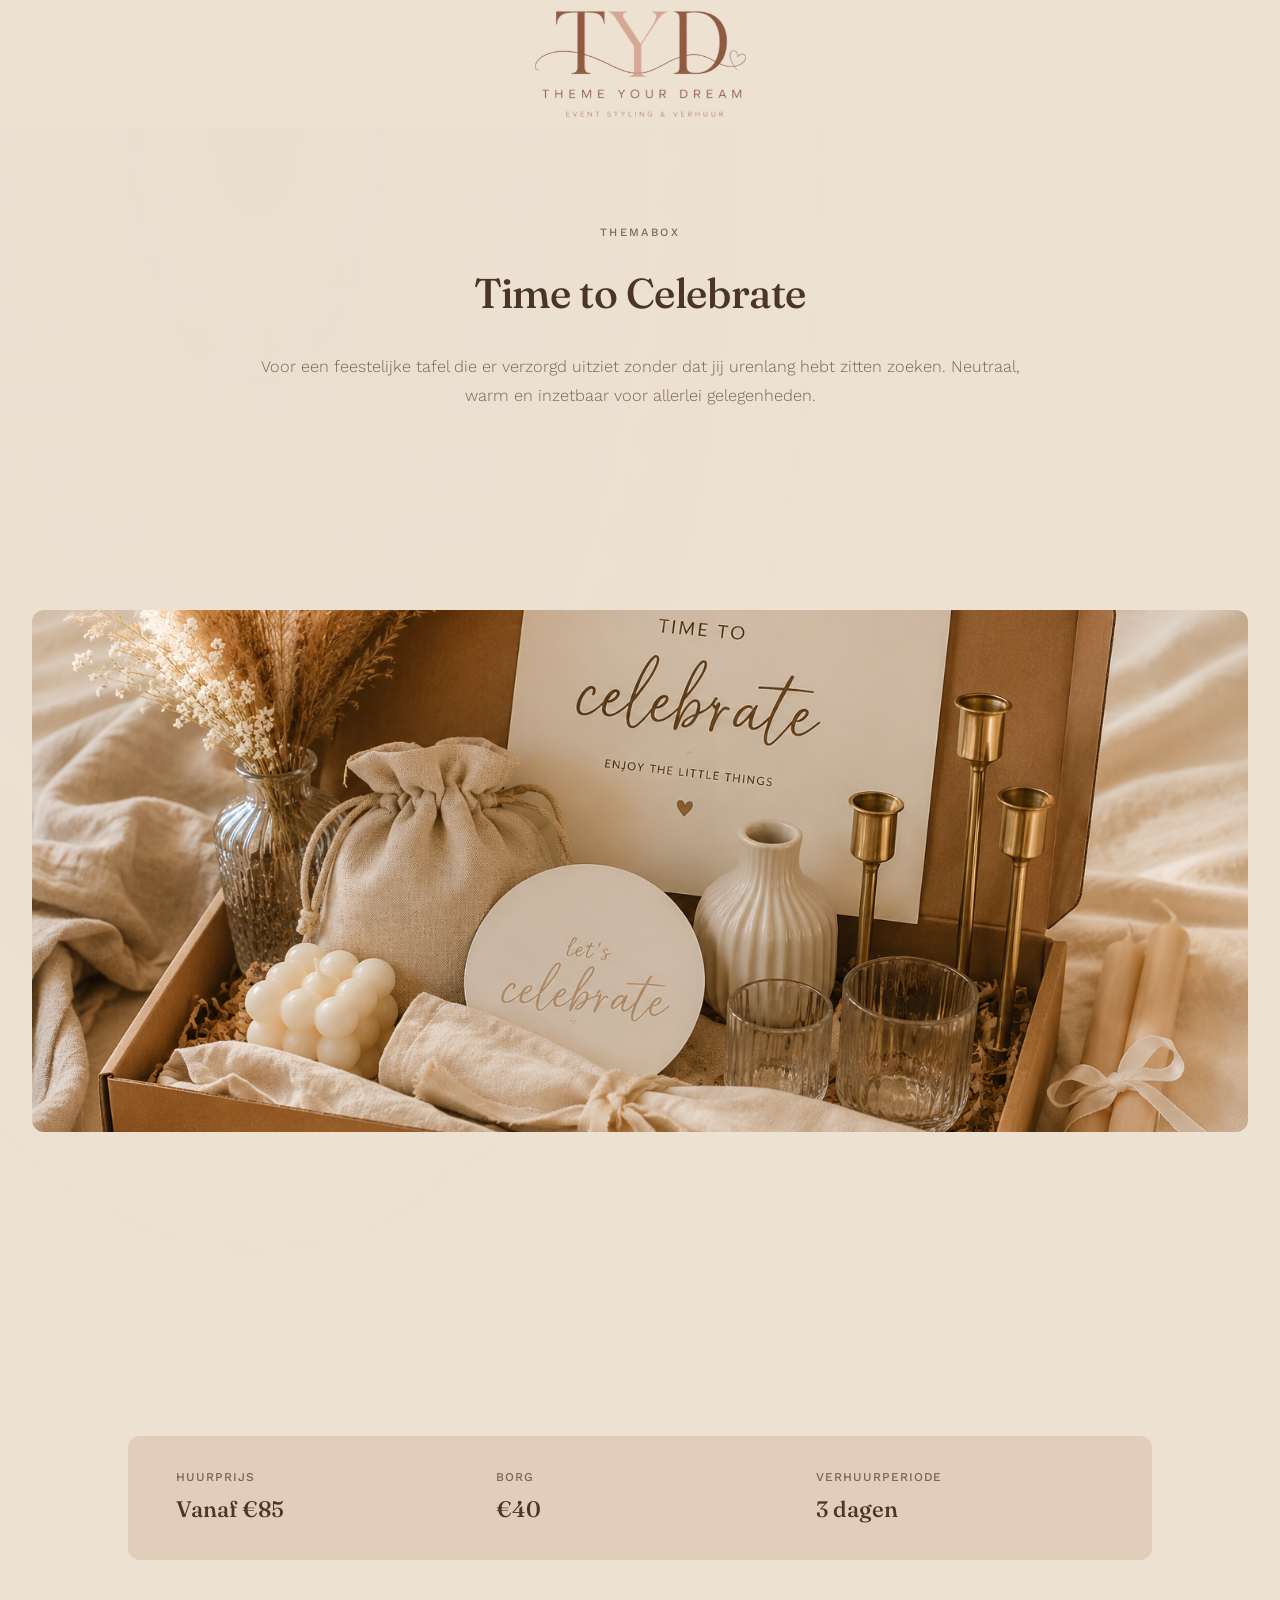
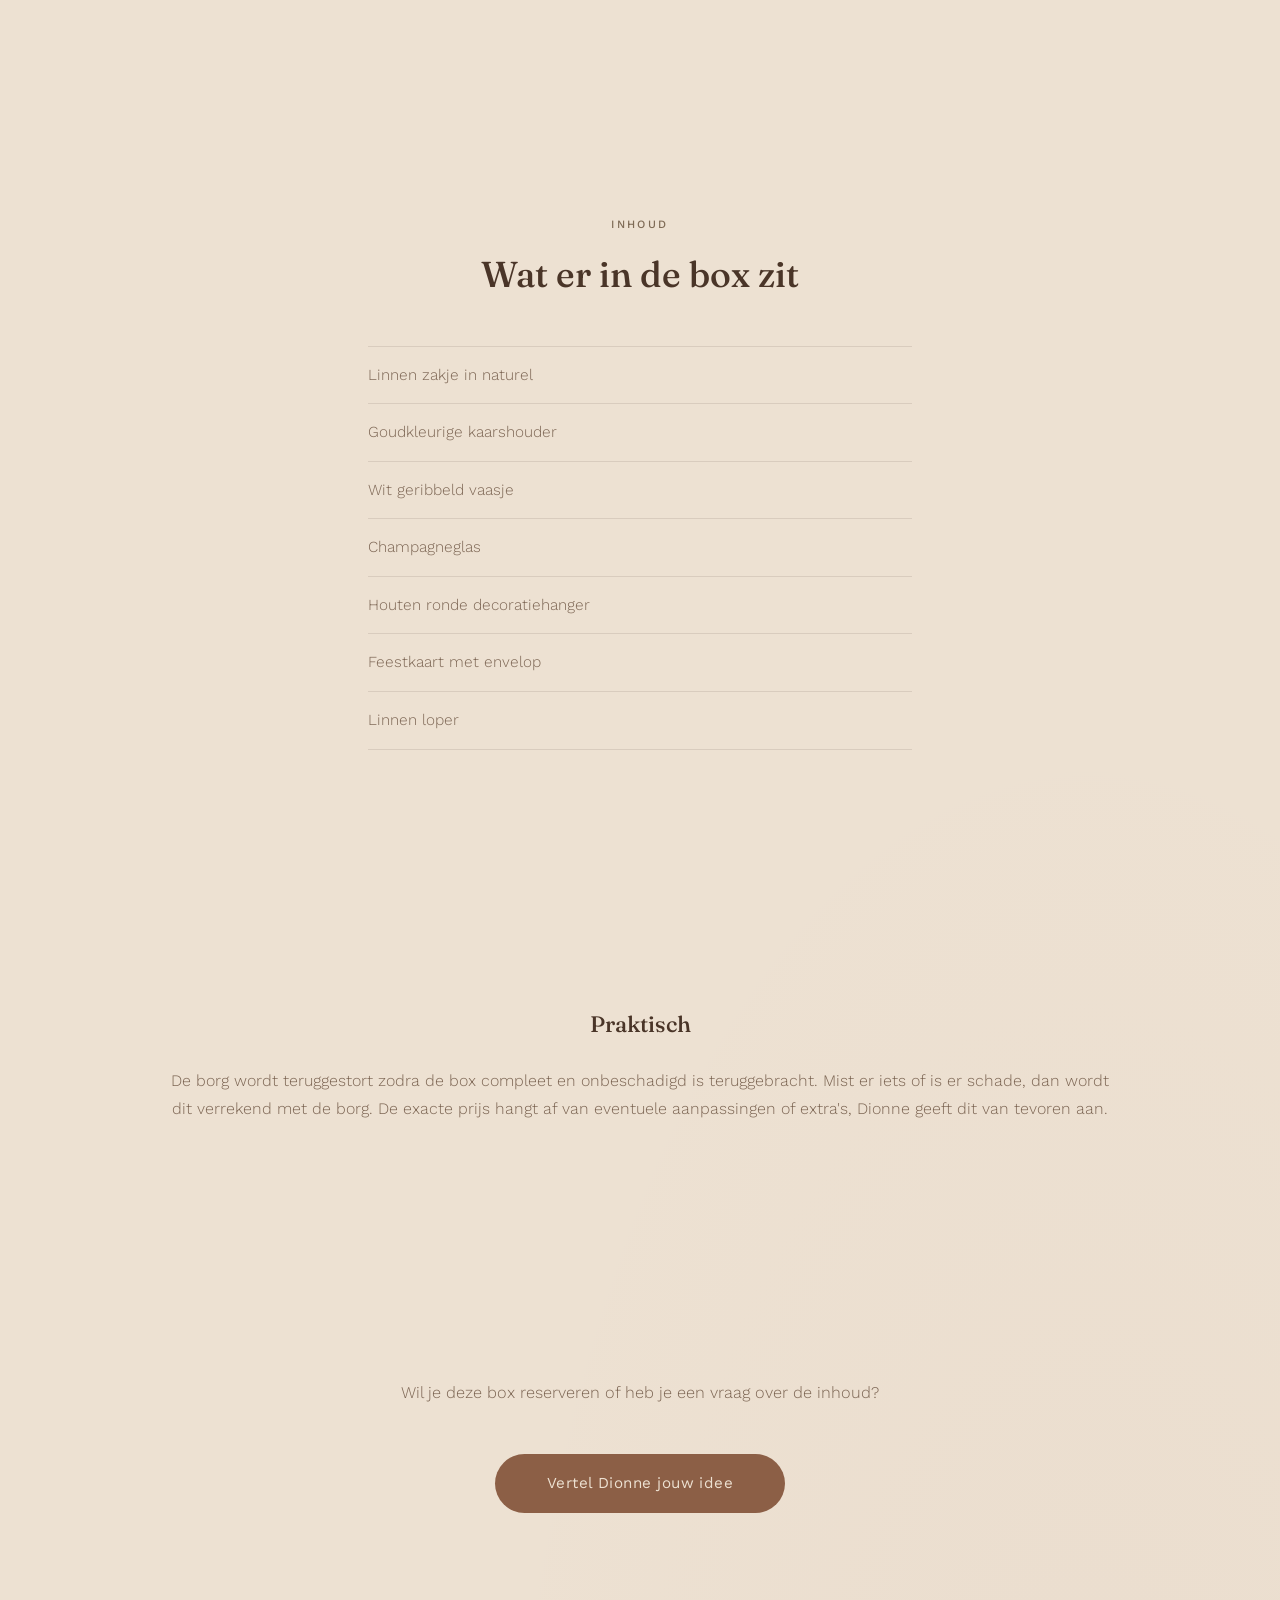
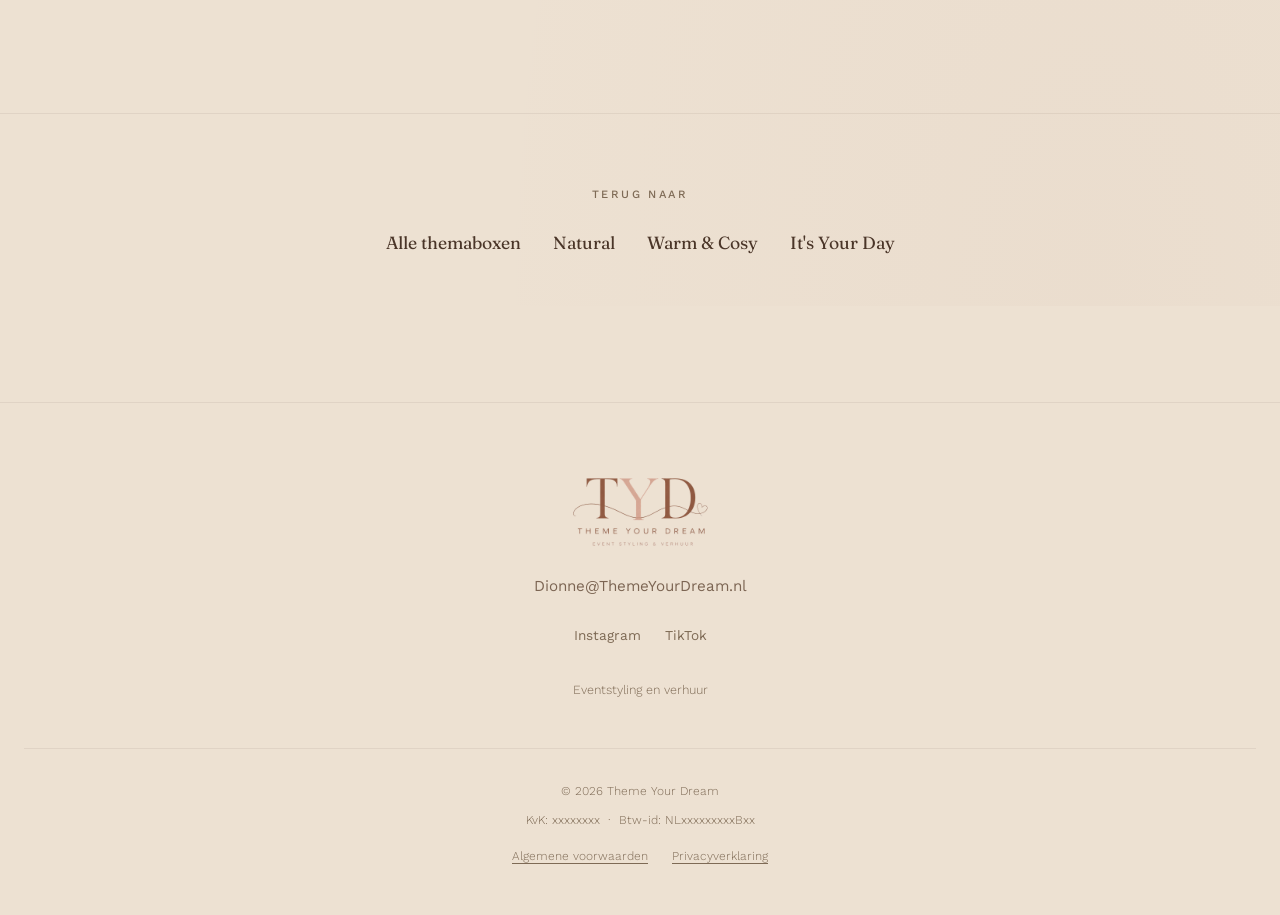
==== box-celebrate.html @ 1a977dc6 "Voeg klikbare boxpagina's toe aan themaboxen Vier afzonderlijke pagina's voor Time to Celebrate, Nat" ====
<!DOCTYPE html>
<html lang="nl">
<head>
  <meta charset="UTF-8">
  <meta name="viewport" content="width=device-width, initial-scale=1.0">

  <title>Time to Celebrate — Themabox — Theme Your Dream</title>
  <meta name="description" content="De Time to Celebrate themabox van Theme Your Dream. Alles voor een feestelijke tafel, bij elkaar gezocht en op elkaar afgestemd.">
  <meta name="robots" content="noindex, nofollow">

  <link rel="preconnect" href="https://fonts.googleapis.com">
  <link rel="preconnect" href="https://fonts.gstatic.com" crossorigin>
  <link href="https://fonts.googleapis.com/css2?family=Fraunces:opsz,wght@9..144,400;9..144,500;9..144,600&family=Work+Sans:wght@300;400;500&display=swap" rel="stylesheet">

  <link rel="stylesheet" href="style.css">
</head>
<body>

  <a class="skip-link" href="#main-content">Direct naar inhoud</a>

  <header class="site-header">
    <a class="site-header__logo" href="index.html" aria-label="Theme Your Dream, terug naar home">
      <img src="logo.png" alt="Theme Your Dream" width="720" height="380" onerror="this.style.display='none'; this.nextElementSibling.style.display='block'">
      <span class="site-header__logo-text" style="display:none">Theme Your Dream</span>
    </a>
  </header>

  <main id="main-content" class="page">

    <header class="page-hero">
      <span class="page-hero__eyebrow">Themabox</span>
      <h1 class="page-hero__title">Time to Celebrate</h1>
      <p class="page-hero__lead">
        Voor een feestelijke tafel die er verzorgd uitziet zonder dat jij urenlang hebt zitten zoeken.
        Neutraal, warm en inzetbaar voor allerlei gelegenheden.
      </p>
    </header>

    <section class="section section--photo">
      <img
        src="Thema 1.png"
        alt="Time to Celebrate themabox met linnen zakje, gouden kaarshouder, vaasje en feestkaart"
        class="site-photo site-photo--cinematic"
        width="1344"
        height="576"
      >
    </section>

    <section class="section section--narrow">
      <div class="box-meta">
        <div class="box-meta__item">
          <span class="box-meta__label">Huurprijs</span>
          <span class="box-meta__value">Vanaf €85</span>
        </div>
        <div class="box-meta__item">
          <span class="box-meta__label">Borg</span>
          <span class="box-meta__value">€40</span>
        </div>
        <div class="box-meta__item">
          <span class="box-meta__label">Verhuurperiode</span>
          <span class="box-meta__value">3 dagen</span>
        </div>
      </div>
    </section>

    <section class="section section--narrow">
      <div class="section__heading">
        <span class="section__eyebrow">Inhoud</span>
        <h2 class="section__title">Wat er in de box zit</h2>
      </div>

      <ul class="feature-list">
        <li class="feature-list__item">Linnen zakje in naturel</li>
        <li class="feature-list__item">Goudkleurige kaarshouder</li>
        <li class="feature-list__item">Wit geribbeld vaasje</li>
        <li class="feature-list__item">Champagneglas</li>
        <li class="feature-list__item">Houten ronde decoratiehanger</li>
        <li class="feature-list__item">Feestkaart met envelop</li>
        <li class="feature-list__item">Linnen loper</li>
      </ul>
    </section>

    <section class="section section--narrow">
      <div class="content-block">
        <h2 class="content-block__title">Praktisch</h2>
        <p class="content-block__text">
          De borg wordt teruggestort zodra de box compleet en onbeschadigd is teruggebracht.
          Mist er iets of is er schade, dan wordt dit verrekend met de borg.
          De exacte prijs hangt af van eventuele aanpassingen of extra's, Dionne geeft dit van tevoren aan.
        </p>
      </div>
    </section>

    <section class="section section--narrow section--cta-padded">
      <p class="section__lead">
        Wil je deze box reserveren of heb je een vraag over de inhoud?
      </p>
      <a class="cta" href="mailto:Dionne@ThemeYourDream.nl">Vertel Dionne jouw idee</a>
    </section>

    <section class="also-see" aria-label="Ook bekijken">
      <span class="also-see__label">Terug naar</span>
      <div class="also-see__links">
        <a href="themaboxen.html">Alle themaboxen</a>
        <a href="box-natural.html">Natural</a>
        <a href="box-warm-cosy.html">Warm &amp; Cosy</a>
        <a href="box-your-day.html">It's Your Day</a>
      </div>
    </section>

  </main>

  <footer class="site-footer">
    <img src="logo.png" alt="Theme Your Dream" class="site-footer__logo" width="720" height="380">
    <a class="site-footer__email" href="mailto:Dionne@ThemeYourDream.nl">
      Dionne@ThemeYourDream.nl
    </a>
    <div class="site-footer__social">
      <a href="https://instagram.com/ThemeYourDream.nl" target="_blank" rel="noopener noreferrer">Instagram</a>
      <a href="https://tiktok.com/@ThemeYourDream.nl" target="_blank" rel="noopener noreferrer">TikTok</a>
    </div>
    <p class="site-footer__meta">Eventstyling en verhuur</p>

    <div class="site-footer__legal">
      <span>© 2026 Theme Your Dream</span>
      <span>KvK: xxxxxxxx &nbsp;·&nbsp; Btw-id: NLxxxxxxxxxBxx</span>
      <div class="site-footer__legal-links">
        <a href="Algemene voorwaarden Theme Your Dream.pdf" target="_blank" rel="noopener">Algemene voorwaarden</a>
        <a href="privacyverklaring.html">Privacyverklaring</a>
      </div>
    </div>
  </footer>

</body>
</html>
---- style.css ----
/* ===================================================================
   Theme Your Dream — style.css (concept, scrollend verhaal)
   ===================================================================
   Inhoudsopgave:
   1. Design tokens (kleur, type, ruimte)
   2. Reset & basis
   3. Achtergrond
   4. Layout / frame / section
   5. Logo (brand, homepage hero)
   5b. Site header (logo only, geen menu)
   5c. Zachte verwijzing onderaan subpagina's
   6. Hero
   6b. Pagina hero (subpagina's)
   6c. Dienstblokken (compact, gebruikt op Over Dionne)
   6d. Werkwijze
   6e. Story sections (Eventstyling / Themaboxen op homepage)
   6f. Sfeerplaceholders
   6g. Tekstblokken en lijsten
   7. Call to action
   8. Binnenkort beschikbaar
   9. Footer / contact
   10. Signature divider
   11. Accessibility helpers
   12. Responsive breakpoints
   =================================================================== */


/* ===================================================================
   1. Design tokens
   -------------------------------------------------------------------
   Kleurpalet uitsluitend warme natuurtinten, afgeleid van het
   officiële logo (donkerbruin + oudroze) aangevuld met een stille
   groentint als gevraagd. Geen zwart, geen spierwit, geen goud.
   =================================================================== */

:root {
  /* Kleur — achtergrond */
  --color-bg: #EDE1D2;          /* warme zand-beige, hoofdachtergrond */
  --color-bg-soft: #E2CDBA;     /* dieper zand, voor secties */

  /* Sectieachtergronden — ook gebruikt in JS-golfanimatie.
     Alle drie op één centrale plek zodat kleurwijzigingen
     nooit door HTML en JS gesynchroniseerd hoeven te worden. */
  --color-warm-cream: #EDE1D2;  /* identiek aan --color-bg */
  --color-soft-sand:  #E2CDBA;  /* identiek aan --color-bg-soft */
  --color-muted-rose: #C9A492;  /* oud-roze, themaboxen-sectie */

  /* Kleur — tekst */
  --color-ink: #4A3528;         /* donkerbruin, hoofdtekst (uit logo) */
  --color-ink-soft: #7C6553;    /* gedempt bruin, secundaire tekst */
  --color-ink-faint: #7E6A55;   /* leesbare bruintint, labels (AA, 4.66:1) */

  /* Kleur — accenten */
  --color-rose: #9C6450;        /* oudroze/terracotta uit logo (AA, 4.37:1) */
  --color-sage: #8C9275;        /* stille warme groentint, accent */
  --color-button: #8C5F46;      /* knopkleur, warm zand/terracotta (AA, 4.95:1) */
  --color-button-hover: #7A5240;

  /* Lijnen / randen */
  --color-line: rgba(74, 53, 40, 0.12);
  --color-line-soft: rgba(74, 53, 40, 0.08);
  --color-focus: #4A3528;
  --color-card-bg: #EAE0D2;

  /* Layout */
  --header-height: 6.5rem;
  --content-width: 84rem;

  /* Typografie */
  --font-display: "Fraunces", Georgia, serif;
  --font-body: "Work Sans", -apple-system, BlinkMacSystemFont, sans-serif;

  /* Ruimte-eenheden (schaal van 4px) */
  --space-1: 0.5rem;
  --space-2: 1rem;
  --space-3: 1.5rem;
  --space-4: 2rem;
  --space-5: 3rem;
  --space-6: 4.5rem;
  --space-7: 6rem;
  --space-8: 8rem;

  /* Maximale leesbreedte */
  --measure: 38rem;
}


/* ===================================================================
   2. Reset & basis
   =================================================================== */

*,
*::before,
*::after {
  margin: 0;
  padding: 0;
  box-sizing: border-box;
}

html {
  -webkit-text-size-adjust: 100%;
  scroll-behavior: smooth;
}

@media (prefers-reduced-motion: reduce) {
  html {
    scroll-behavior: auto;
  }
}

body {
  background-color: var(--color-bg);
  color: var(--color-ink);
  font-family: var(--font-body);
  font-weight: 400;
  line-height: 1.65;
  -webkit-font-smoothing: antialiased;
  text-rendering: optimizeLegibility;
}

img {
  display: block;
  max-width: 100%;
}

a {
  color: inherit;
}


/* ===================================================================
   3. Achtergrond
   -------------------------------------------------------------------
   Geen zichtbare textuur, geen patroon — twee zeer zachte, brede
   gradients geven het vlak diepte, zoals kwalitatief papier dat
   het licht net iets anders weerkaatst dan een vlakke kleur.
   Het effect mag niet bewust waarneembaar zijn.
   =================================================================== */

.page {
  min-height: 100vh;
  background-color: var(--color-bg);
  background-image:
    radial-gradient(ellipse 80% 60% at 20% 0%, rgba(140, 146, 117, 0.028), transparent 60%),
    radial-gradient(ellipse 80% 60% at 85% 100%, rgba(156, 100, 80, 0.032), transparent 60%);
}


/* ===================================================================
   4. Layout / frame
   =================================================================== */

.frame {
  width: 100%;
  max-width: 40rem;
  margin: 0 auto;
  padding: var(--space-7) var(--space-3) var(--space-4);
  text-align: center;
}

/* Bredere container voor secties die meer ruimte nodig hebben
   dan een enkele kolom lopende tekst, zoals dienstblokken en
   sfeerkaarten naast elkaar. */
.section {
  width: 100%;
  max-width: var(--content-width);
  margin: 0 auto;
  padding: var(--space-6) var(--space-3);
}

.section--narrow {
  max-width: 40rem;
}

.section--tight {
  padding-top: var(--space-4);
  padding-bottom: var(--space-4);
}

.section__heading {
  text-align: center;
  margin-bottom: var(--space-5);
}

.section__eyebrow {
  display: block;
  font-size: 0.7rem;
  font-weight: 500;
  letter-spacing: 0.22em;
  text-transform: uppercase;
  color: var(--color-ink-faint);
  margin-bottom: var(--space-2);
}

.section__title {
  font-family: var(--font-display);
  font-weight: 500;
  font-size: clamp(1.6rem, 5vw, 2.25rem);
  line-height: 1.3;
  color: var(--color-ink);
  max-width: 32rem;
  margin: 0 auto var(--space-3);
}

.section__lead {
  font-size: 1.02rem;
  font-weight: 300;
  line-height: 1.7;
  color: var(--color-ink-soft);
  max-width: var(--measure);
  margin: 0 auto;
}


/* ===================================================================
   5. Logo (brand)
   -------------------------------------------------------------------
   Eerste element dat bezoekers zien. Geen schaduw, geen animatie,
   geen effecten — puur het logo met veel witruimte erondom.
   =================================================================== */

.brand {
  margin-bottom: var(--space-8);
}

.brand__logo {
  width: 250px;
  height: auto;
  margin: 0 auto;
}

/* Laadt logo.png onverwacht niet, dan verdwijnt het
   gebroken beeldicoon volledig en verschijnt een rustige tekstuele
   merknaam in plaats daarvan. Geen embedded logo, puur een vangnet. */
.brand__logo--error {
  display: none;
}

.brand__fallback {
  display: none;
  font-family: var(--font-display);
  font-size: 2rem;
  font-weight: 500;
  letter-spacing: 0.02em;
  color: var(--color-ink);
}

.brand__logo--error + .brand__fallback {
  display: block;
}


/* ===================================================================
   5b. Site header
   -------------------------------------------------------------------
   Geen navigatiebalk, geen menu. Alleen een klein, klikbaar logo
   bovenaan, dat teruglinkt naar de homepage. Het logo bestand bevat
   ook het opschrift "Theme Your Dream" en "Event styling & verhuur"
   onder het TYD-monogram; voor de kleine header tonen we via een
   vaste hoogte en object-position alleen het bovenste monogram, zo
   blijft het herkenbaar zonder rommelig te ogen op klein formaat.
   Er bestaat maar één logo bestand (logo.png) zodat er nooit een
   tweede asset kan ontbreken.
   =================================================================== */

.site-header {
  position: sticky;
  top: 0;
  z-index: 50;
  display: flex;
  align-items: center;
  justify-content: center;
  height: var(--header-height);
  padding: 0 var(--space-3);
  background-color: transparent;
  pointer-events: none;
}

.site-header__logo {
  pointer-events: auto;
}

.site-header__logo {
  display: flex;
  align-items: center;
  text-decoration: none;
  border-radius: 0.4rem;
}

.site-header__logo:focus-visible {
  outline: 2px solid var(--color-focus);
  outline-offset: 4px;
}

.site-header__logo img {
  width: 180px;
  height: auto;
  display: block;
}

.site-header__logo-text {
  display: none;
  font-family: var(--font-display);
  font-size: 1.1rem;
  font-weight: 500;
  color: var(--color-ink);
  letter-spacing: 0.01em;
}


/* ===================================================================
   5c. Zachte verwijzing onderaan subpagina's
   -------------------------------------------------------------------
   Vervangt een klassiek menu op de subpagina's: een rustig blokje
   onderaan dat doorverwijst naar de andere twee pagina's.
   =================================================================== */

.also-see {
  text-align: center;
  padding: var(--space-6) var(--space-3) var(--space-5);
  border-top: 1px solid var(--color-line-soft);
  margin-top: var(--space-6);
}

.also-see__label {
  display: block;
  font-size: 0.7rem;
  font-weight: 500;
  letter-spacing: 0.22em;
  text-transform: uppercase;
  color: var(--color-ink-faint);
  margin-bottom: var(--space-3);
}

.also-see__links {
  display: flex;
  justify-content: center;
  gap: var(--space-4);
}

.also-see__links a {
  font-family: var(--font-display);
  font-size: 1.1rem;
  font-weight: 400;
  text-decoration: none;
  color: var(--color-ink);
  border-bottom: 1px solid transparent;
  transition: color 0.25s ease, border-color 0.25s ease;
}

.also-see__links a:hover {
  color: var(--color-rose);
  border-color: var(--color-rose);
}

.also-see__links a:focus-visible {
  outline: 2px solid var(--color-focus);
  outline-offset: 3px;
}


/* ===================================================================
   6. Hero
   =================================================================== */

.hero__title {
  font-family: var(--font-display);
  font-weight: 500;
  font-size: clamp(1.9rem, 6.5vw, 2.75rem);
  line-height: 1.38;
  letter-spacing: -0.01em;
  color: var(--color-ink);
  max-width: 28rem;
  margin: 0 auto var(--space-4);
}

.hero__title em {
  font-style: italic;
  font-weight: 400;
  color: var(--color-rose);
}

.hero__intro {
  font-size: 1.05rem;
  font-weight: 300;
  line-height: 1.75;
  color: var(--color-ink-soft);
  max-width: var(--measure);
  margin: 0 auto var(--space-5);
}

.hero__question {
  font-family: var(--font-body);
  font-size: 1rem;
  font-weight: 500;
  color: var(--color-ink);
  max-width: 26rem;
  margin: 0 auto var(--space-4);
}


/* ===================================================================
   6b. Pagina hero (subpagina's)
   -------------------------------------------------------------------
   Kleinere, rustigere variant van de homepage hero, voor gebruik
   bovenaan Eventstyling, Themaboxen en Over Dionne.
   =================================================================== */

.page-hero {
  text-align: center;
  padding: var(--space-6) var(--space-3) var(--space-5);
  max-width: 38rem;
  margin: 0 auto;
}

.page-hero__eyebrow {
  display: block;
  font-size: 0.7rem;
  font-weight: 500;
  letter-spacing: 0.22em;
  text-transform: uppercase;
  color: var(--color-ink-faint);
  margin-bottom: var(--space-3);
}

.page-hero__title {
  font-family: var(--font-display);
  font-weight: 500;
  font-size: clamp(1.9rem, 6vw, 2.6rem);
  line-height: 1.32;
  letter-spacing: -0.01em;
  color: var(--color-ink);
  margin-bottom: var(--space-4);
}

.page-hero__title em {
  font-style: italic;
  font-weight: 400;
  color: var(--color-rose);
}

.page-hero__lead {
  font-size: 1.02rem;
  font-weight: 300;
  line-height: 1.75;
  color: var(--color-ink-soft);
}


/* ===================================================================
   6c. Dienstblokken
   -------------------------------------------------------------------
   Twee gelijkwaardige kaarten: Eventstyling en Themaboxen. Rustige
   vlakken zonder schaduw, met een dunne rand en ruime binnenmarge.
   =================================================================== */

.service-grid {
  display: grid;
  grid-template-columns: 1fr;
  gap: var(--space-4);
}

.service-card {
  display: block;
  text-decoration: none;
  color: inherit;
  background-color: var(--color-card-bg);
  border: 1px solid var(--color-line-soft);
  border-radius: 1.25rem;
  padding: var(--space-5) var(--space-4);
  text-align: center;
  transition: border-color 0.3s ease, transform 0.3s ease;
}

.service-card:hover {
  border-color: var(--color-rose);
  transform: translateY(-3px);
}

.service-card:focus-visible {
  outline: 2px solid var(--color-focus);
  outline-offset: 4px;
}

.service-card__title {
  font-family: var(--font-display);
  font-size: 1.4rem;
  font-weight: 500;
  color: var(--color-ink);
  margin-bottom: var(--space-2);
}

.service-card__text {
  font-size: 0.95rem;
  font-weight: 300;
  line-height: 1.65;
  color: var(--color-ink-soft);
  margin-bottom: var(--space-3);
}

.service-card__link {
  display: inline-block;
  font-size: 0.85rem;
  font-weight: 500;
  color: var(--color-rose);
  letter-spacing: 0.02em;
}

@media (prefers-reduced-motion: reduce) {
  .service-card {
    transition: none;
  }
}

@media (min-width: 700px) {
  .service-grid {
    grid-template-columns: 1fr 1fr;
  }
}


/* ===================================================================
   6d. Werkwijze
   -------------------------------------------------------------------
   Rustige stappen, benoemd in woorden in plaats van met opzichtige
   01/02/03 cijfers — het zijn losse aandachtspunten in de manier
   van werken, geen strikte genummerde procedure.
   =================================================================== */

.process {
  display: grid;
  grid-template-columns: 1fr;
  gap: var(--space-4);
  margin: 0 auto;
}

.process__step {
  text-align: center;
  padding: 0 var(--space-2);
}

.process__step-label {
  display: block;
  font-family: var(--font-display);
  font-style: italic;
  font-size: 1.05rem;
  color: var(--color-rose);
  margin-bottom: var(--space-2);
}

.process__step-text {
  font-size: 0.92rem;
  font-weight: 300;
  line-height: 1.65;
  color: var(--color-ink-soft);
}

@media (min-width: 700px) {
  .process {
    grid-template-columns: repeat(4, 1fr);
    gap: var(--space-3);
  }
}


/* ===================================================================
   6e. Story sections (homepage)
   -------------------------------------------------------------------
   Grote, op zichzelf staande secties voor Eventstyling en Themaboxen
   op de homepage. Geen kaartjes, maar volle, rustige vlakken met een
   zachte eigen ondertoon, ruime tekst en één duidelijke knop. Twee
   varianten wisselen subtiel van ondertoon (zand / oudroze) zodat de
   twee secties van elkaar te onderscheiden zijn zonder hard contrast.
   =================================================================== */

.story-section {
  padding: var(--space-7) var(--space-3);
  text-align: center;
}

.story-section--sand {
  background-color: var(--color-bg-soft);
}

.story-section--rose {
  background: var(--color-muted-rose);
}

.story-wave {
  display: block;
  width: 100%;
}

.story-section__inner {
  max-width: 34rem;
  margin: 0 auto;
}

.story-section__eyebrow {
  display: block;
  font-size: 0.7rem;
  font-weight: 500;
  letter-spacing: 0.22em;
  text-transform: uppercase;
  color: #73604A;
  margin-bottom: var(--space-3);
}

.story-section__title {
  font-family: var(--font-display);
  font-weight: 500;
  font-size: clamp(1.9rem, 6vw, 2.5rem);
  line-height: 1.3;
  color: var(--color-ink);
  margin-bottom: var(--space-4);
}

.story-section__text {
  font-size: 1.02rem;
  font-weight: 300;
  line-height: 1.75;
  color: var(--color-ink-soft);
  margin-bottom: var(--space-5);
}

.story-section .cta {
  padding: 1rem 2.75rem;
}

@media (min-width: 900px) {
  .story-section {
    padding: var(--space-8) var(--space-4);
  }
}


/* ===================================================================
   6f. Sfeerplaceholders
   -------------------------------------------------------------------
   Rustige placeholder kaarten in plaats van foto's: een zacht vlak
   met een dunne rand en een korte omschrijving van het toekomstige
   beeld. Geen stockfoto's, geen felle kleuren.
   =================================================================== */

.mood-grid {
  display: grid;
  grid-template-columns: repeat(2, 1fr);
  gap: var(--space-3);
}

.mood-card {
  aspect-ratio: 4 / 5;
  border: 1px solid var(--color-line);
  border-radius: 0.75rem;
  display: flex;
  align-items: center;
  justify-content: center;
  text-align: center;
  padding: var(--space-3);
  background:
    linear-gradient(160deg, rgba(140, 146, 117, 0.05), rgba(156, 100, 80, 0.05));
}

.mood-card--photo {
  padding: 0;
  overflow: hidden;
}

.mood-card__img {
  width: 100%;
  height: 100%;
  object-fit: cover;
  display: block;
  border-radius: 0.75rem;
}

.mood-card__text {
  font-family: var(--font-display);
  font-style: italic;
  font-size: 0.95rem;
  color: var(--color-ink-soft);
}

.mood-card--link {
  position: relative;
  text-decoration: none;
  display: block;
}

.mood-card--link:hover .mood-card__img,
.mood-card--link:focus-visible .mood-card__img {
  transform: scale(1.04);
  transition: transform 0.35s ease;
}

.mood-card__img {
  transition: transform 0.35s ease;
}

.mood-card__caption {
  position: absolute;
  bottom: 0;
  left: 0;
  right: 0;
  padding: var(--space-3) var(--space-3) var(--space-4);
  background: linear-gradient(to top, rgba(74, 51, 41, 0.7) 0%, transparent 100%);
  color: #F7F1EA;
  font-family: var(--font-display);
  font-size: 1rem;
  font-weight: 500;
  border-radius: 0 0 0.75rem 0.75rem;
  text-align: center;
}

/* Box detailpagina: prijs/borg/periode blok */
.box-meta {
  display: flex;
  gap: var(--space-4);
  flex-wrap: wrap;
  background-color: var(--color-bg-soft);
  border-radius: 0.75rem;
  padding: var(--space-4) var(--space-5);
}

.box-meta__item {
  display: flex;
  flex-direction: column;
  gap: 0.25rem;
  flex: 1;
  min-width: 8rem;
}

.box-meta__label {
  font-family: var(--font-body);
  font-size: 0.75rem;
  font-weight: 500;
  letter-spacing: 0.08em;
  text-transform: uppercase;
  color: var(--color-ink-soft);
}

.box-meta__value {
  font-family: var(--font-display);
  font-size: 1.4rem;
  font-weight: 500;
  color: var(--color-ink);
}

@media (min-width: 700px) {
  .mood-grid {
    grid-template-columns: repeat(4, 1fr);
  }
}

@media (min-width: 1200px) {
  .mood-grid {
    max-width: 64rem;
    margin-left: auto;
    margin-right: auto;
  }
}


/* ===================================================================
   6g. Tekstblokken en lijsten in lopende content
   =================================================================== */

.content-block {
  max-width: var(--measure);
  margin: 0 auto;
  text-align: center;
}

.content-block__title {
  font-family: var(--font-display);
  font-weight: 500;
  font-size: 1.4rem;
  color: var(--color-ink);
  margin-bottom: var(--space-3);
}

.content-block__text {
  font-size: 1rem;
  font-weight: 300;
  line-height: 1.75;
  color: var(--color-ink-soft);
}

.content-block__text + .content-block__text {
  margin-top: var(--space-3);
}

.feature-list {
  list-style: none;
  max-width: 34rem;
  margin: var(--space-4) auto 0;
  text-align: left;
  border-top: 1px solid var(--color-line);
}

.feature-list__item {
  padding: var(--space-2) 0;
  font-size: 0.96rem;
  font-weight: 300;
  line-height: 1.6;
  color: var(--color-ink-soft);
  border-bottom: 1px solid var(--color-line);
}

/* Herbruikbare layout-helpers — vervangt veelgebruikte inline styles */

.section--photo {
  padding-top: 0;
  padding-bottom: 0;
}

.section--cta {
  text-align: center;
}

.section--cta-padded {
  text-align: center;
  padding-top: var(--space-8);
  padding-bottom: var(--space-8);
}

.section--cta .section__lead,
.section--cta-padded .section__lead {
  margin-bottom: var(--space-5);
}

/* Hero-logo: visueel anker boven de merkzin op de homepage.
   Kleiner dan de header-variant zodat de hero compact blijft. */
.hero__logo {
  width: 160px;
  height: auto;
  margin: 0 auto var(--space-4);
  display: block;
}

@media (min-width: 640px) {
  .hero__logo {
    width: 200px;
  }
}

@media (min-width: 900px) {
  .hero__logo {
    width: 240px;
  }
}


/* ===================================================================
   6h. Site-foto's
   -------------------------------------------------------------------
   Echte foto's die de placeholders vervangen. Altijd volle breedte
   van hun container, afgeronde hoeken passend bij het designsysteem.
   =================================================================== */

.site-photo {
  display: block;
  width: 100%;
  height: auto;
  border-radius: 0.75rem;
  object-fit: cover;
  margin-bottom: var(--space-5);
}

.site-photo--cinematic {
  aspect-ratio: 4 / 3;   /* mobiel: sfeer behouden, geen dunne strook */
}

@media (min-width: 640px) {
  .site-photo--cinematic {
    aspect-ratio: 21 / 9; /* tablet/desktop: breed cinematografisch */
  }
}

.site-photo--landscape {
  aspect-ratio: 16 / 9;
}

.site-photo--portrait {
  aspect-ratio: 2 / 3;
  max-width: 22rem;
  margin-left: auto;
  margin-right: auto;
}


/* ===================================================================
   6i. Foto-placeholders
   -------------------------------------------------------------------
   Stijlvolle plaatshouders in huisstijlkleuren voor gebruik totdat
   de definitieve foto's er zijn. De beschrijvende caption in cursief
   geeft aan welk type foto hier hoort. Kleine lijnhoek rechts boven
   markeert de fotoruimte.
   =================================================================== */

.photo-placeholder {
  position: relative;
  background: linear-gradient(145deg, var(--color-bg) 0%, var(--color-bg-soft) 100%);
  border: 1px solid var(--color-line);
  border-radius: 0.75rem;
  display: flex;
  align-items: center;
  justify-content: center;
  text-align: center;
  padding: var(--space-5) var(--space-4);
  margin-bottom: var(--space-5);
  overflow: hidden;
}


.photo-placeholder__caption {
  font-family: var(--font-display);
  font-style: italic;
  font-size: 0.95rem;
  color: var(--color-ink-soft);
  max-width: 18rem;
  line-height: 1.65;
}

.photo-placeholder--landscape {
  aspect-ratio: 16 / 9;
}

.photo-placeholder--portrait {
  aspect-ratio: 2 / 3;
  max-width: 22rem;
  margin-left: auto;
  margin-right: auto;
}

.photo-placeholder--cinematic {
  aspect-ratio: 21 / 9;
}


.section-divider {
  width: 7rem;
  height: 1rem;
  margin: var(--space-6) auto;
  display: block;
  overflow: visible;
}

.section-divider path {
  fill: none;
  stroke: var(--color-rose);
  stroke-width: 1.2;
  stroke-linecap: round;
  opacity: 0.5;
}


/* ===================================================================
   7. Call to action
   -------------------------------------------------------------------
   Premium, afgeronde knop. Subtiele hover: lichte verticale beweging
   en kleurverdieping. Geen schaduw, geen felle kleuren.
   =================================================================== */

.cta {
  display: inline-block;
  font-family: var(--font-body);
  font-size: 0.95rem;
  font-weight: 400;
  color: var(--color-bg);
  background-color: var(--color-button);
  text-decoration: none;
  padding: 1.05rem 3.25rem;
  border-radius: 999px;
  letter-spacing: 0.03em;
  transition: background-color 0.4s ease, transform 0.4s ease;
}

.cta:hover {
  background-color: var(--color-button-hover);
  transform: translateY(-2px);
}

.cta:focus-visible {
  outline: 2px solid var(--color-focus);
  outline-offset: 4px;
}

@media (prefers-reduced-motion: reduce) {
  .cta {
    transition: none;
  }

  .cta:hover {
    transform: none;
  }
}


/* ===================================================================
   8. Binnenkort beschikbaar
   -------------------------------------------------------------------
   Subtiele labels in plaats van drukke cards. Gescheiden door een
   dunne lijn in plaats van een geometrisch blok.
   =================================================================== */

.coming-soon {
  margin-top: var(--space-7);
  padding-top: var(--space-5);
  position: relative;
}

.coming-soon::before {
  content: "";
  position: absolute;
  top: 0;
  left: 50%;
  transform: translateX(-50%);
  width: 2.5rem;
  height: 1px;
  background-color: var(--color-line);
}

.coming-soon__label {
  font-size: 0.7rem;
  font-weight: 500;
  letter-spacing: 0.22em;
  text-transform: uppercase;
  color: var(--color-ink-faint);
  margin-bottom: var(--space-3);
}

.coming-soon__list {
  list-style: none;
  display: grid;
  grid-template-columns: 1fr 1fr;
  justify-content: center;
  gap: var(--space-3) var(--space-4);
  font-family: var(--font-display);
  font-size: 1.1rem;
  font-weight: 400;
  color: var(--color-ink);
}

.coming-soon__item {
  text-align: center;
}


/* ===================================================================
   9. Footer / contact
   =================================================================== */

.site-footer {
  margin-top: var(--space-7);
  padding: var(--space-6) var(--space-3) var(--space-5);
  text-align: center;
  border-top: 1px solid var(--color-line-soft);
}

.site-footer__logo {
  width: 140px;
  height: auto;
  margin: 0 auto var(--space-3);
  display: block;
}

.site-footer__email {
  display: inline-block;
  text-decoration: none;
  font-size: 0.95rem;
  font-weight: 400;
  color: var(--color-ink-soft);
  border-bottom: 1px solid transparent;
  transition: border-color 0.2s ease, color 0.2s ease;
}

.site-footer__email:hover {
  color: var(--color-ink);
  border-color: var(--color-sage);
}

.site-footer__email:focus-visible {
  outline: 2px solid var(--color-focus);
  outline-offset: 3px;
}

.site-footer__social {
  display: flex;
  justify-content: center;
  gap: var(--space-3);
  margin-top: var(--space-3);
}

.site-footer__social a {
  font-size: 0.85rem;
  font-weight: 400;
  text-decoration: none;
  color: var(--color-ink-faint);
  border-bottom: 1px solid transparent;
  transition: color 0.2s ease, border-color 0.2s ease;
}

.site-footer__social a:hover {
  color: var(--color-ink);
  border-color: var(--color-sage);
}

.site-footer__social a:focus-visible {
  outline: 2px solid var(--color-focus);
  outline-offset: 3px;
}

.site-footer__meta {
  margin-top: var(--space-4);
  font-size: 0.78rem;
  font-weight: 300;
  color: var(--color-ink-faint);
}

.site-footer__legal {
  margin-top: var(--space-5);
  padding-top: var(--space-4);
  border-top: 1px solid var(--color-line-soft);
  display: flex;
  flex-direction: column;
  align-items: center;
  gap: var(--space-1);
  font-size: 0.75rem;
  font-weight: 300;
  color: var(--color-ink-faint);
  line-height: 1.7;
}

.site-footer__legal a {
  color: var(--color-ink-faint);
  text-decoration: underline;
  text-underline-offset: 3px;
  transition: color 0.2s ease;
}

.site-footer__legal a:hover {
  color: var(--color-ink);
}

.site-footer__legal-links {
  display: flex;
  gap: var(--space-3);
  margin-top: var(--space-1);
}


/* ===================================================================
   9b. Juridische pagina (privacyverklaring, voorwaarden)
   =================================================================== */

.legal-toc {
  background-color: var(--color-bg-soft);
  border-radius: 0.75rem;
  padding: var(--space-4) var(--space-5);
}

.legal-toc__title {
  font-family: var(--font-display);
  font-size: 1rem;
  font-weight: 500;
  color: var(--color-ink);
  margin-bottom: var(--space-3);
}

.legal-toc__list {
  padding-left: var(--space-4);
  margin: 0;
}

.legal-toc__list li {
  font-size: 0.9rem;
  font-weight: 300;
  line-height: 1.8;
  color: var(--color-ink-soft);
}

.legal-toc__list a {
  color: var(--color-ink-soft);
  text-decoration: none;
  border-bottom: 1px solid transparent;
  transition: color 0.2s ease, border-color 0.2s ease;
}

.legal-toc__list a:hover {
  color: var(--color-rose);
  border-color: var(--color-rose);
}

.legal-article {
  margin-bottom: var(--space-6);
  padding-top: var(--space-5);
  border-top: 1px solid var(--color-line-soft);
}

.legal-article:first-of-type {
  border-top: none;
}

.legal-article__title {
  font-family: var(--font-display);
  font-size: 1.3rem;
  font-weight: 500;
  color: var(--color-ink);
  margin-bottom: var(--space-3);
}

.legal-article__eyebrow {
  display: block;
  font-size: 0.7rem;
  font-weight: 500;
  letter-spacing: 0.2em;
  text-transform: uppercase;
  color: var(--color-ink-faint);
  margin-bottom: var(--space-2);
}

.legal-subarticle {
  margin-top: var(--space-4);
}

.legal-subarticle__title {
  font-family: var(--font-body);
  font-size: 0.95rem;
  font-weight: 500;
  color: var(--color-ink);
  margin-bottom: var(--space-2);
}

.legal-body p {
  font-size: 0.95rem;
  font-weight: 300;
  line-height: 1.75;
  color: var(--color-ink-soft);
  margin-bottom: var(--space-3);
}

.legal-body ul,
.legal-body ol {
  padding-left: var(--space-4);
  margin-bottom: var(--space-3);
}

.legal-body li {
  font-size: 0.93rem;
  font-weight: 300;
  line-height: 1.75;
  color: var(--color-ink-soft);
  margin-bottom: 0.3rem;
}

.legal-contact-block {
  background-color: var(--color-bg-soft);
  border-radius: 0.75rem;
  padding: var(--space-4) var(--space-5);
  margin-top: var(--space-4);
}

.legal-contact-block p {
  font-size: 0.9rem;
  font-weight: 300;
  line-height: 1.8;
  color: var(--color-ink-soft);
  margin-bottom: 0.3rem;
}

.legal-contact-block strong {
  font-weight: 500;
  color: var(--color-ink);
}


/* ===================================================================
   10. Signature divider
   -------------------------------------------------------------------
   Vrij voor toekomstig gebruik op andere pagina's: een dunne,
   organische lijn die het swoosh-detail uit het logo echoot. Hier
   nog niet ingezet, maar als herbruikbare klasse beschikbaar zodat
   vervolgpagina's dezelfde signatuur kunnen delen.
   =================================================================== */

.signature-line {
  width: 7rem;
  height: 1rem;
  margin: 0 auto;
  display: block;
  overflow: visible;
}

.signature-line path {
  fill: none;
  stroke: var(--color-rose);
  stroke-width: 1.2;
  stroke-linecap: round;
  opacity: 0.6;
}


/* ===================================================================
   11. Accessibility helpers
   =================================================================== */

.skip-link {
  position: absolute;
  left: -999px;
  top: auto;
  background-color: var(--color-bg);
  color: var(--color-ink);
  padding: var(--space-1) var(--space-2);
  border-radius: 0.4rem;
  border: 1px solid var(--color-line);
  font-size: 0.85rem;
  z-index: 10;
}

.skip-link:focus {
  left: var(--space-2);
  top: var(--space-2);
}


/* ===================================================================
   12. Responsive breakpoints
   -------------------------------------------------------------------
   Mobile-first basis hierboven. Hier verfijning voor grotere
   schermen: meer witruimte, groter logo, bredere maximale breedte
   tot en met ultra-wide.
   =================================================================== */

/* Tablet (iPad portrait en groter) */
@media (min-width: 640px) {
  .frame {
    padding: var(--space-8) var(--space-4) var(--space-7);
  }

  .section--tight {
    padding-top: var(--space-4);
    padding-bottom: var(--space-4);
  }

  .brand {
    margin-bottom: 6.5rem;
  }

  .brand__logo {
    width: 300px;
  }

  .coming-soon__list {
    grid-template-columns: repeat(4, auto);
    gap: 0 var(--space-4);
  }

  .section {
    padding: var(--space-7) var(--space-4);
  }

  .page-hero {
    padding: var(--space-7) var(--space-4) var(--space-6);
  }
}

/* Laptop */
@media (min-width: 900px) {
  .frame {
    max-width: 58rem;
  }

  .section--tight {
    padding-top: var(--space-4);
    padding-bottom: var(--space-4);
  }

  .brand {
    margin-bottom: 7rem;
  }

  .brand__logo {
    width: 338px;
  }

  .section {
    padding: var(--space-8) var(--space-4);
  }

  .site-header {
    height: 8rem;
  }

  .site-header__logo img {
    width: 220px;
    height: auto;
  }

  .section--narrow {
    max-width: 52rem;
  }

  .story-section__inner {
    max-width: 52rem;
  }

  .content-block {
    max-width: 48rem;
  }

  .page-hero {
    max-width: 52rem;
  }


}

/* Desktop groot */
@media (min-width: 1200px) {
  .frame {
    max-width: 72rem;
  }

  .brand__logo {
    width: 350px;
  }

  .section--narrow {
    max-width: 68rem;
  }

  .story-section__inner {
    max-width: 68rem;
  }

  .content-block {
    max-width: 60rem;
  }
}

/* Ultra-wide: voorkom dat de pagina visueel "verdrinkt" in lege
   zijkanten — frame blijft leesbaar gecentreerd, achtergrond
   vult de rest rustig op. */
@media (min-width: 1800px) {
  .frame {
    max-width: 84rem;
  }

  .section--narrow {
    max-width: 76rem;
  }

  .story-section__inner {
    max-width: 76rem;
  }

  .content-block {
    max-width: 68rem;
  }
}
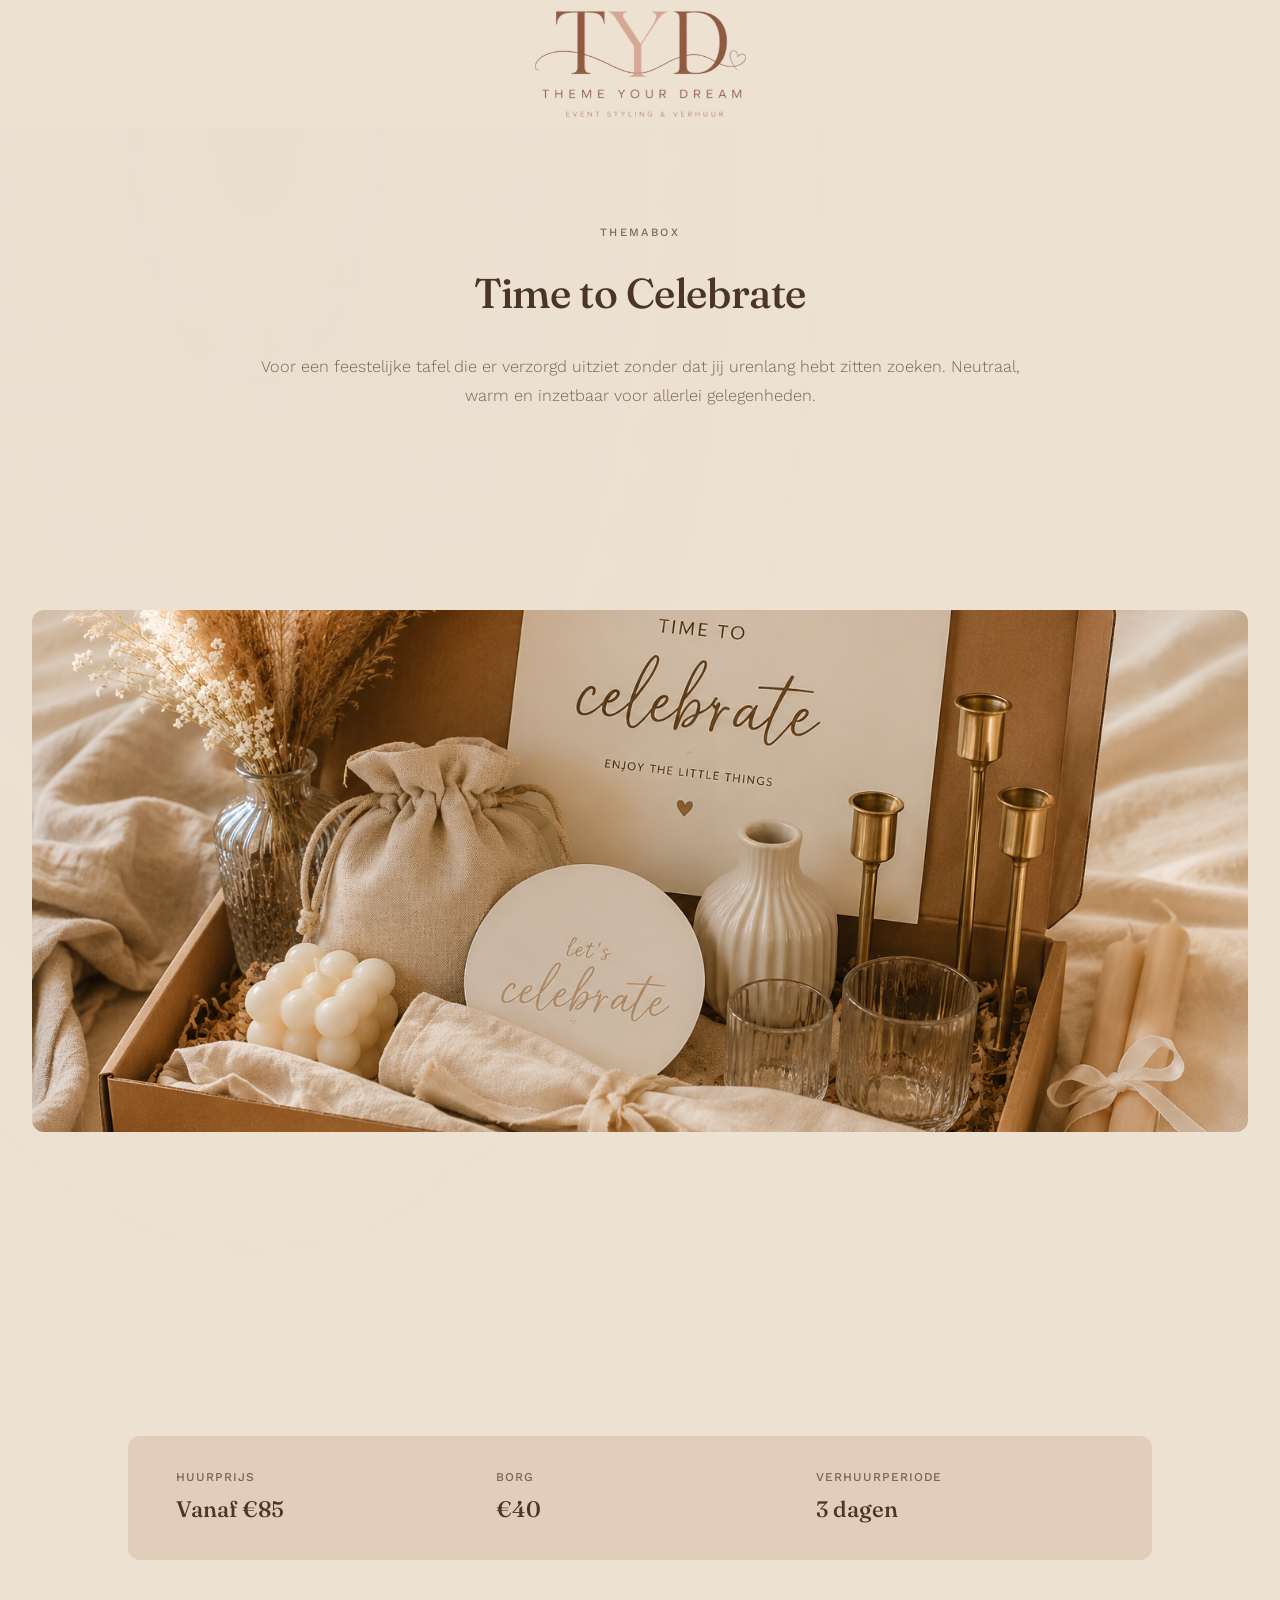
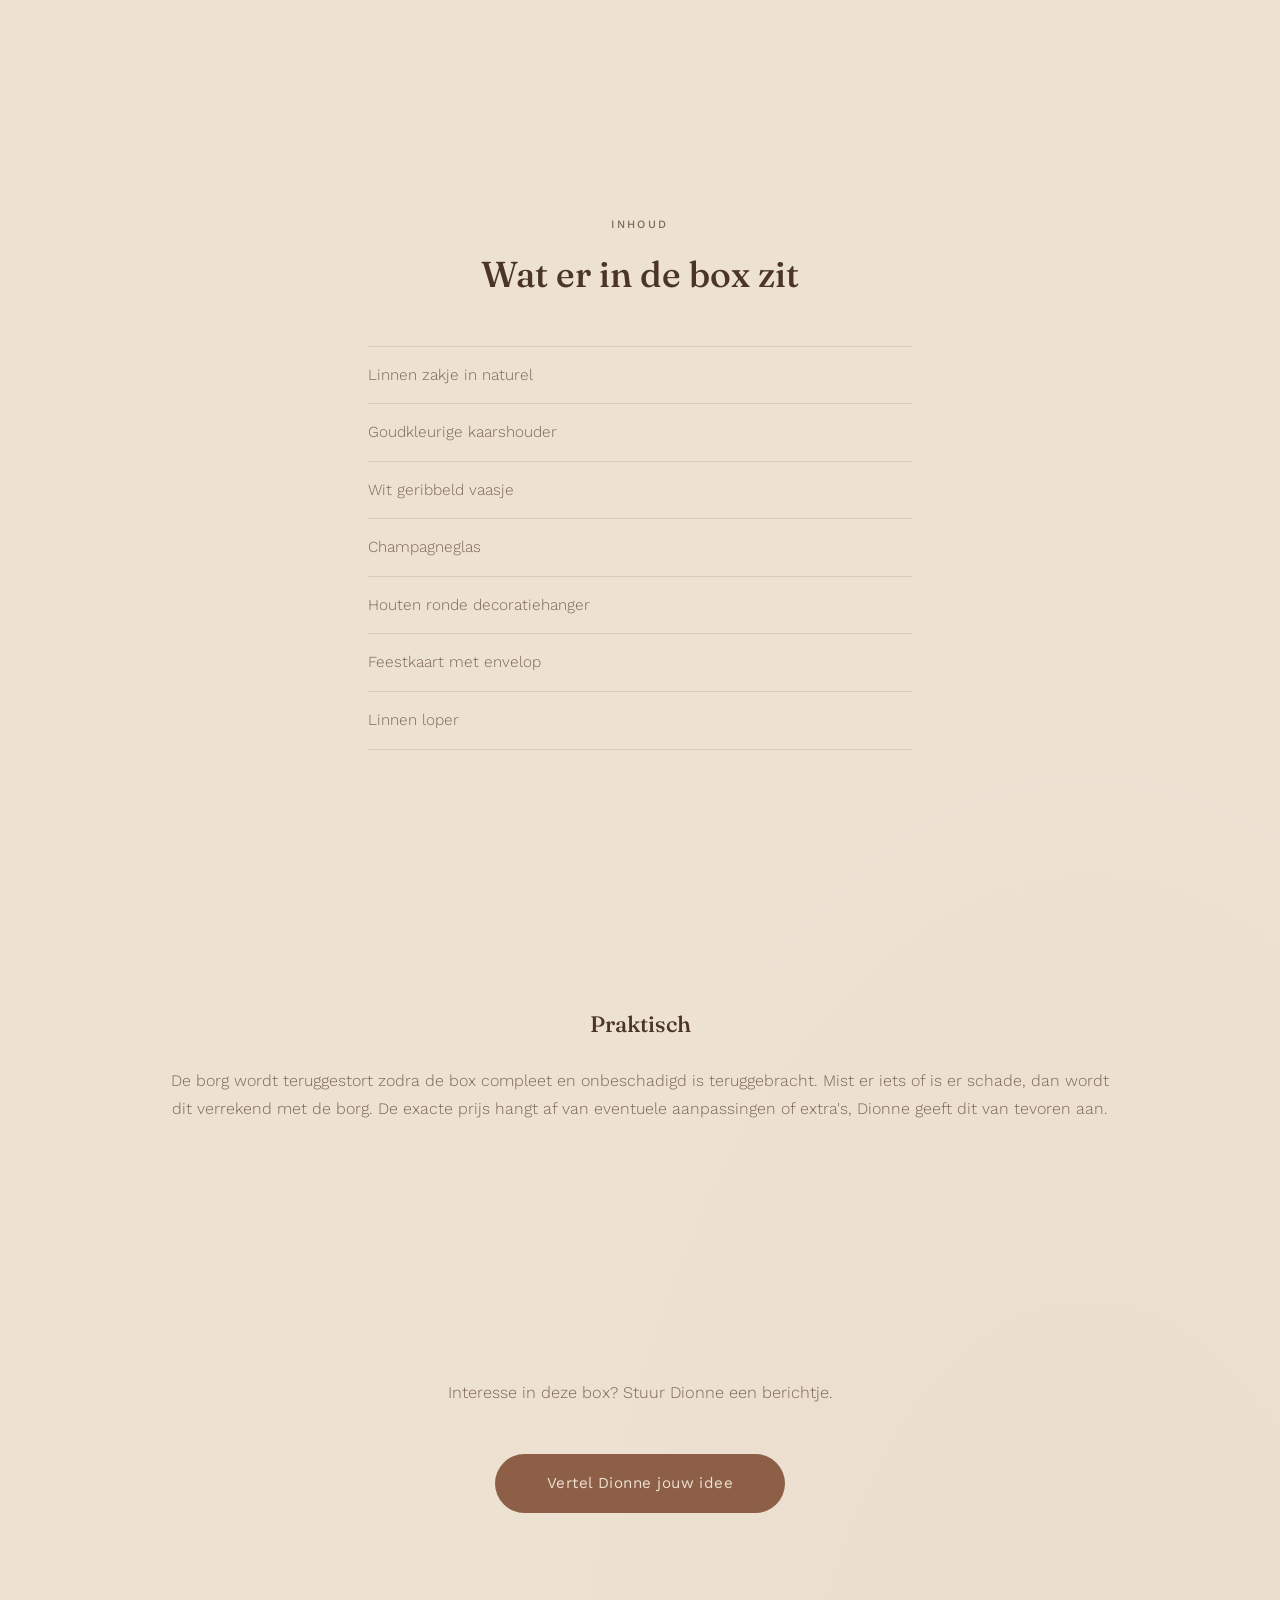
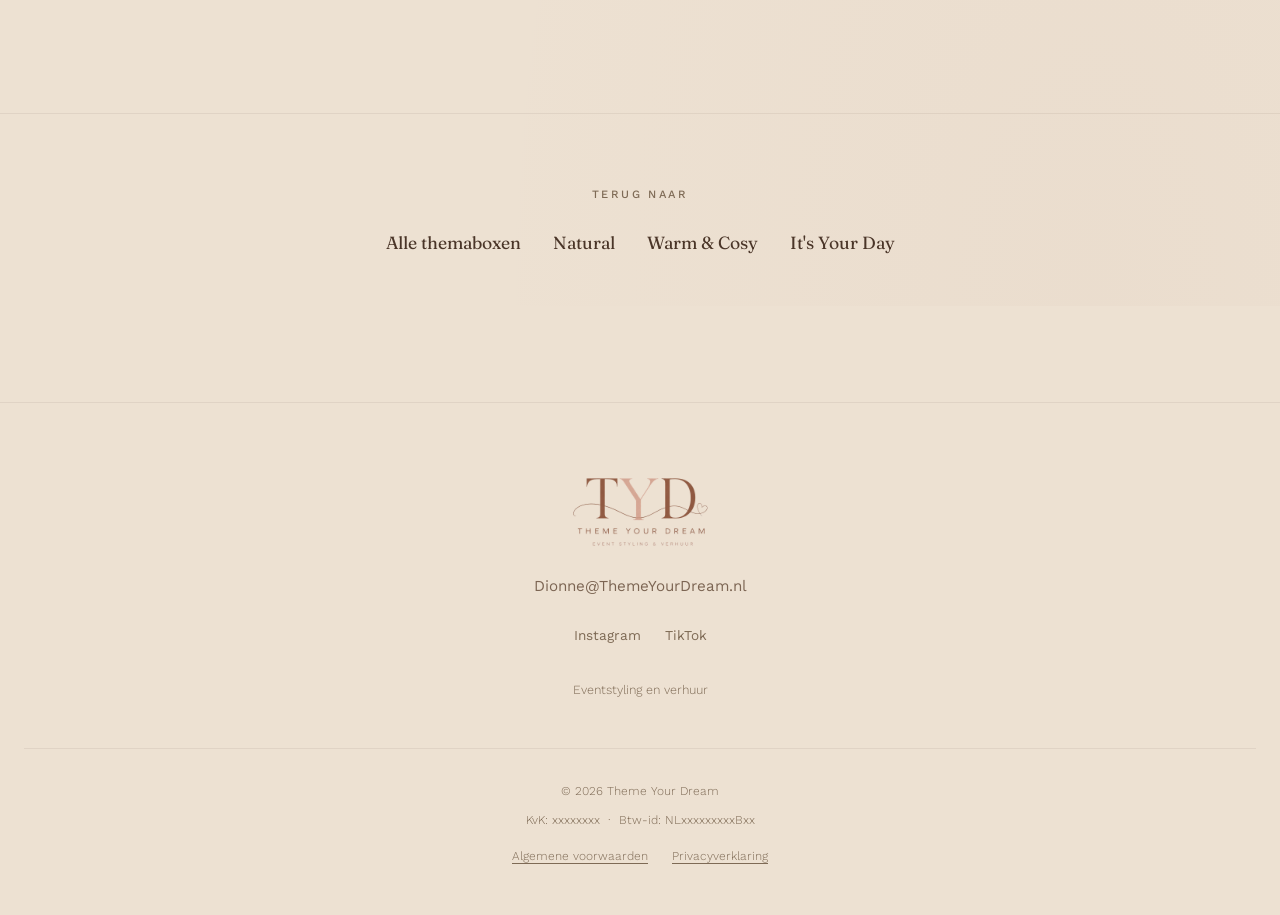
==== commit e2d6a638: "Pas CTA-tekst aan op alle boxpagina's Co-Authored-By: Claude Sonnet 4.6 <noreply@anthropic.com>" ====
--- a/box-celebrate.html
+++ b/box-celebrate.html
@@ -93,7 +93,7 @@
 
     <section class="section section--narrow section--cta-padded">
       <p class="section__lead">
-        Wil je deze box reserveren of heb je een vraag over de inhoud?
+        Interesse in deze box? Stuur Dionne een berichtje.
       </p>
       <a class="cta" href="mailto:Dionne@ThemeYourDream.nl">Vertel Dionne jouw idee</a>
     </section>
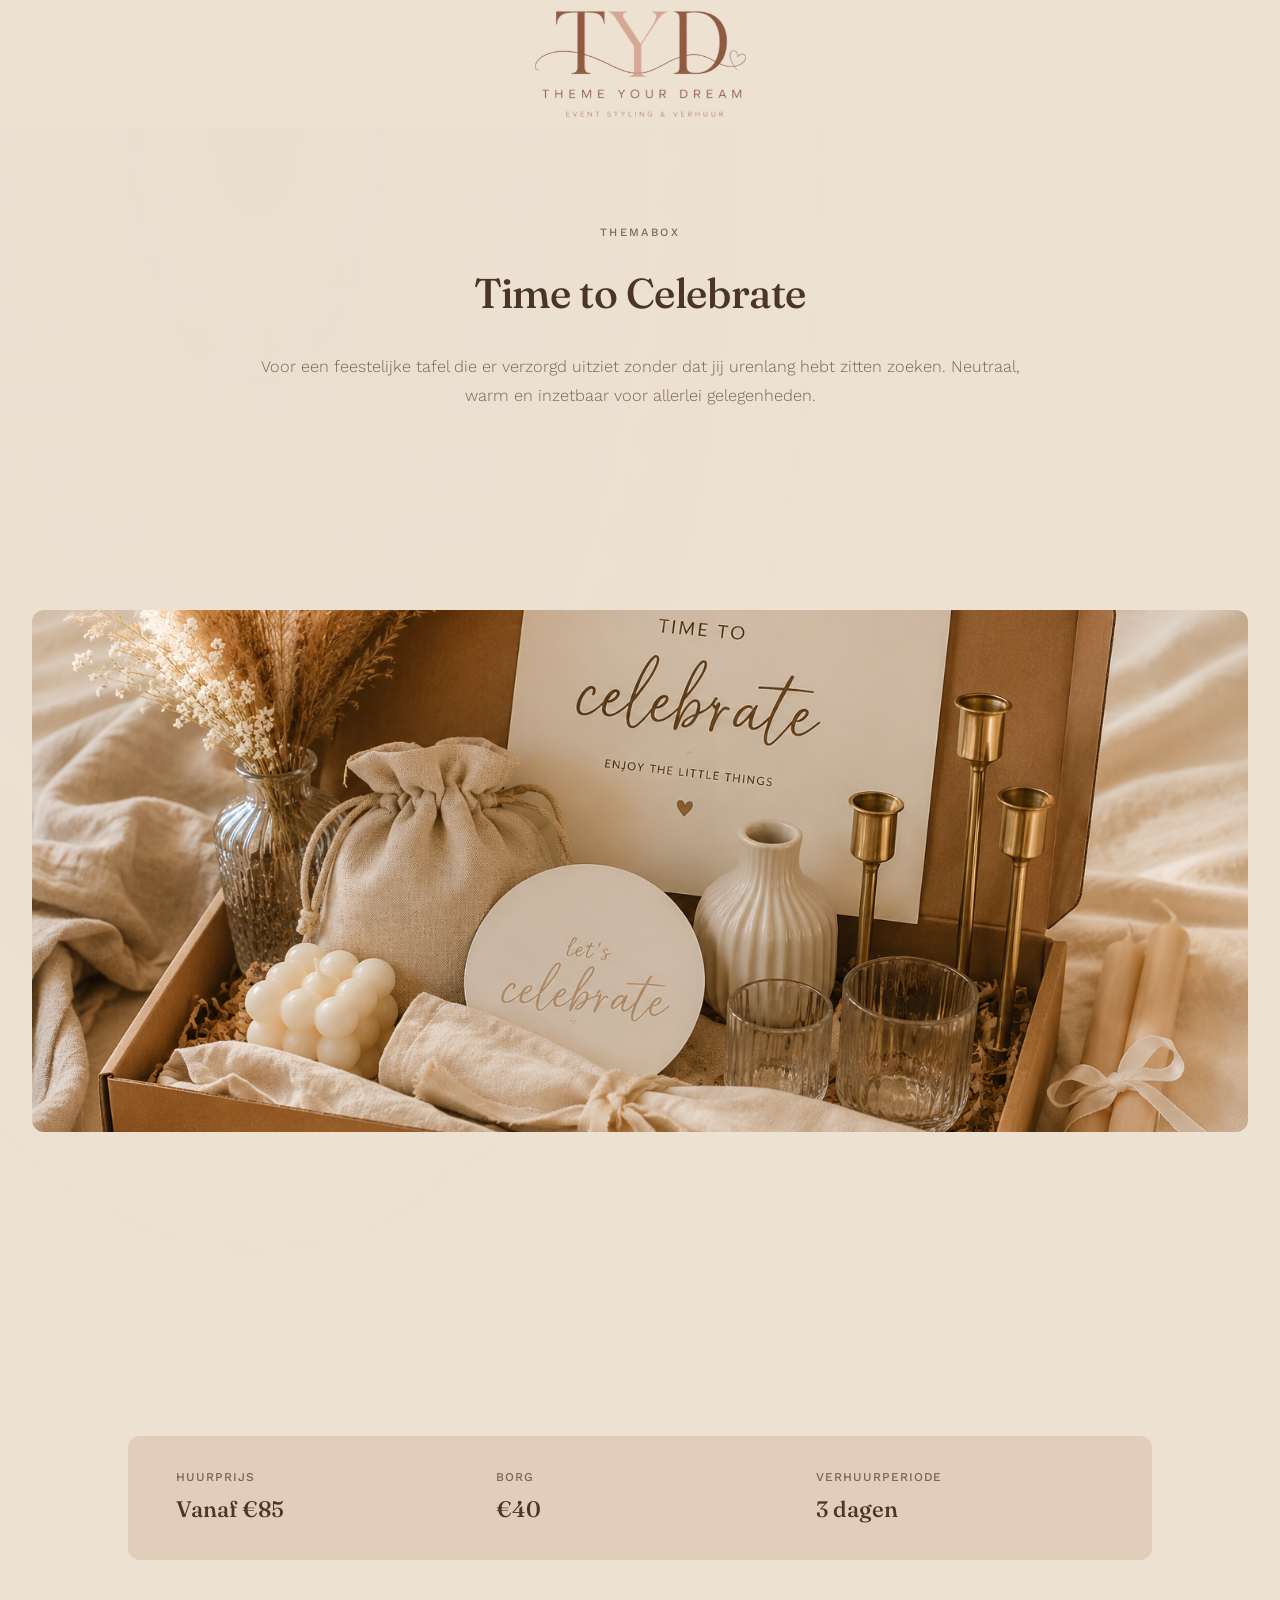
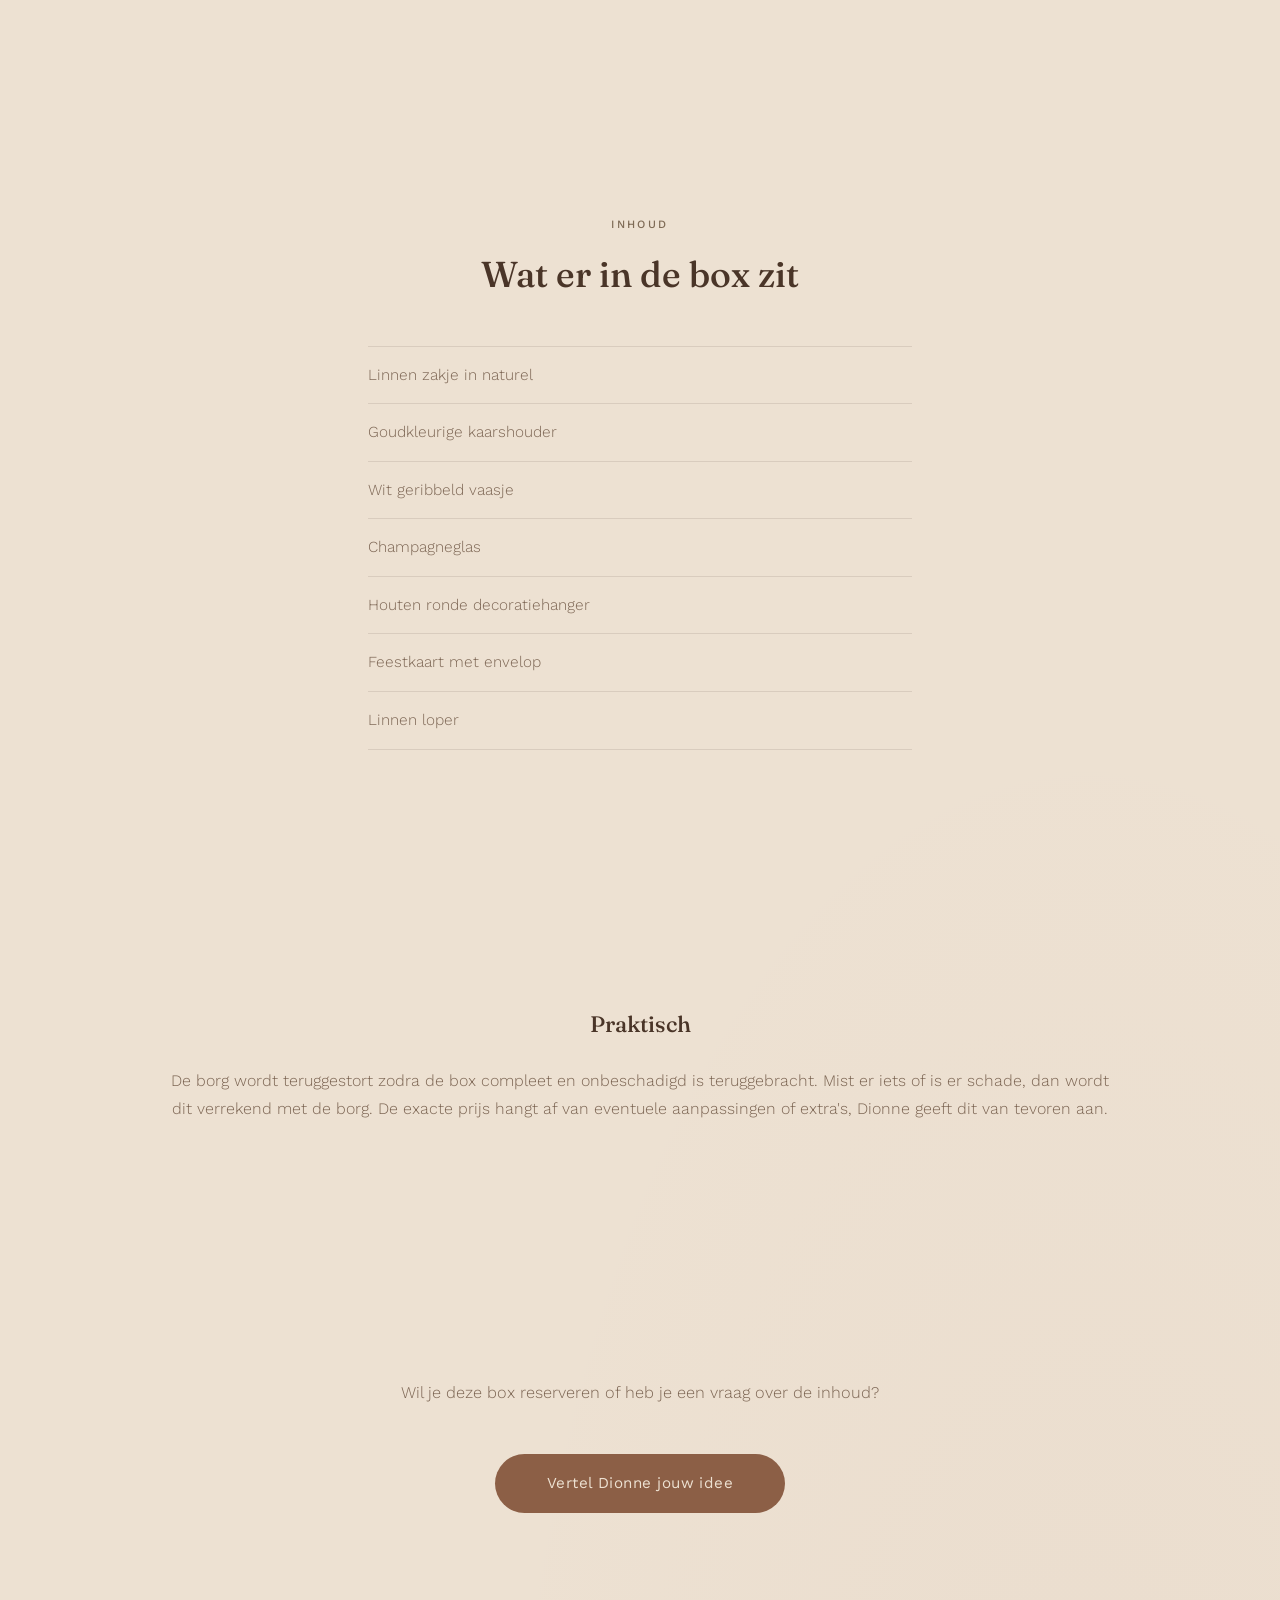
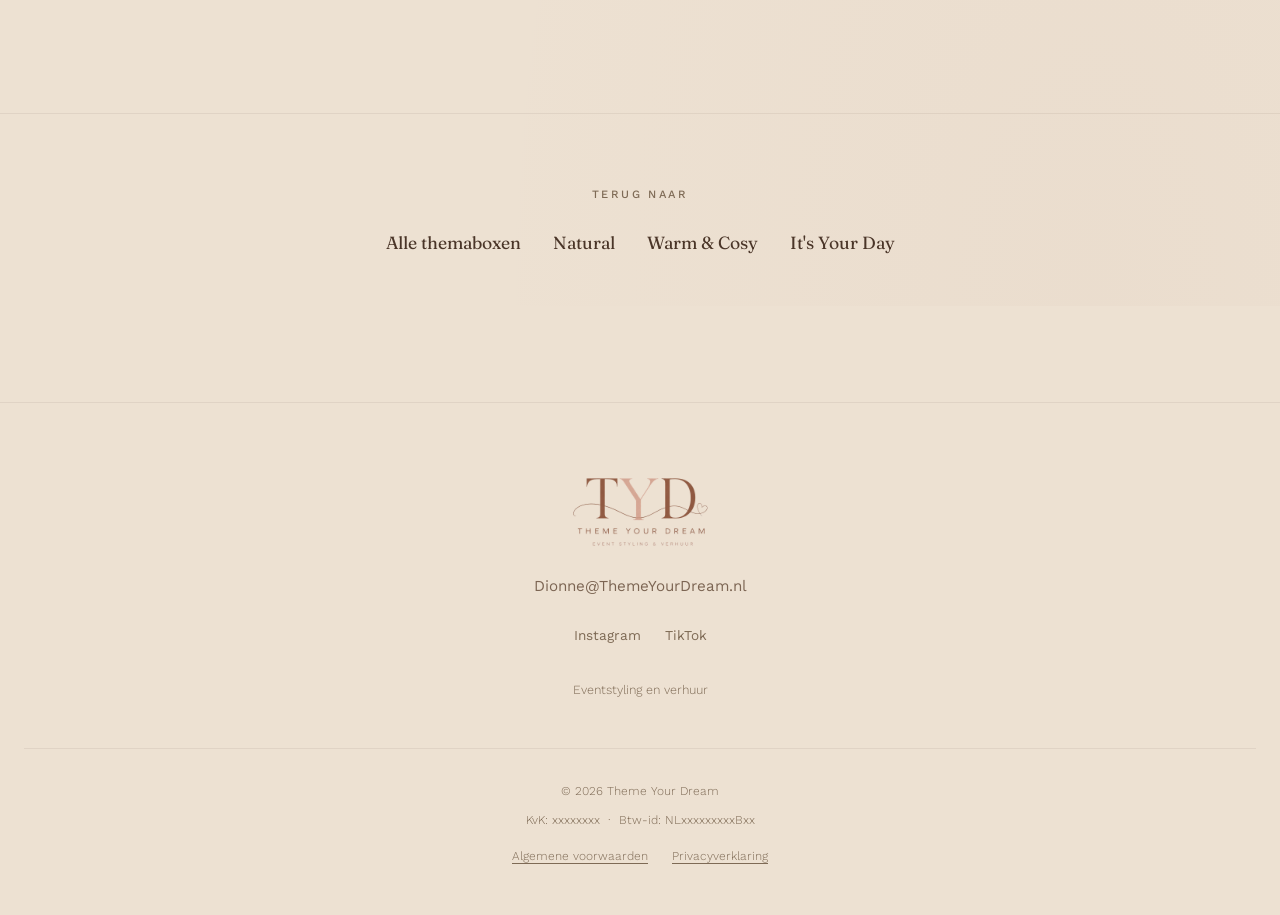
==== commit 32adaea9: "Vervang 'Reserveer hier jouw box' door standaard CTA-knop Co-Authored-By: Claude Sonnet 4.6 <noreply" ====
--- a/box-celebrate.html
+++ b/box-celebrate.html
@@ -93,7 +93,7 @@
 
     <section class="section section--narrow section--cta-padded">
       <p class="section__lead">
-        Interesse in deze box? Stuur Dionne een berichtje.
+        Wil je deze box reserveren of heb je een vraag over de inhoud?
       </p>
       <a class="cta" href="mailto:Dionne@ThemeYourDream.nl">Vertel Dionne jouw idee</a>
     </section>
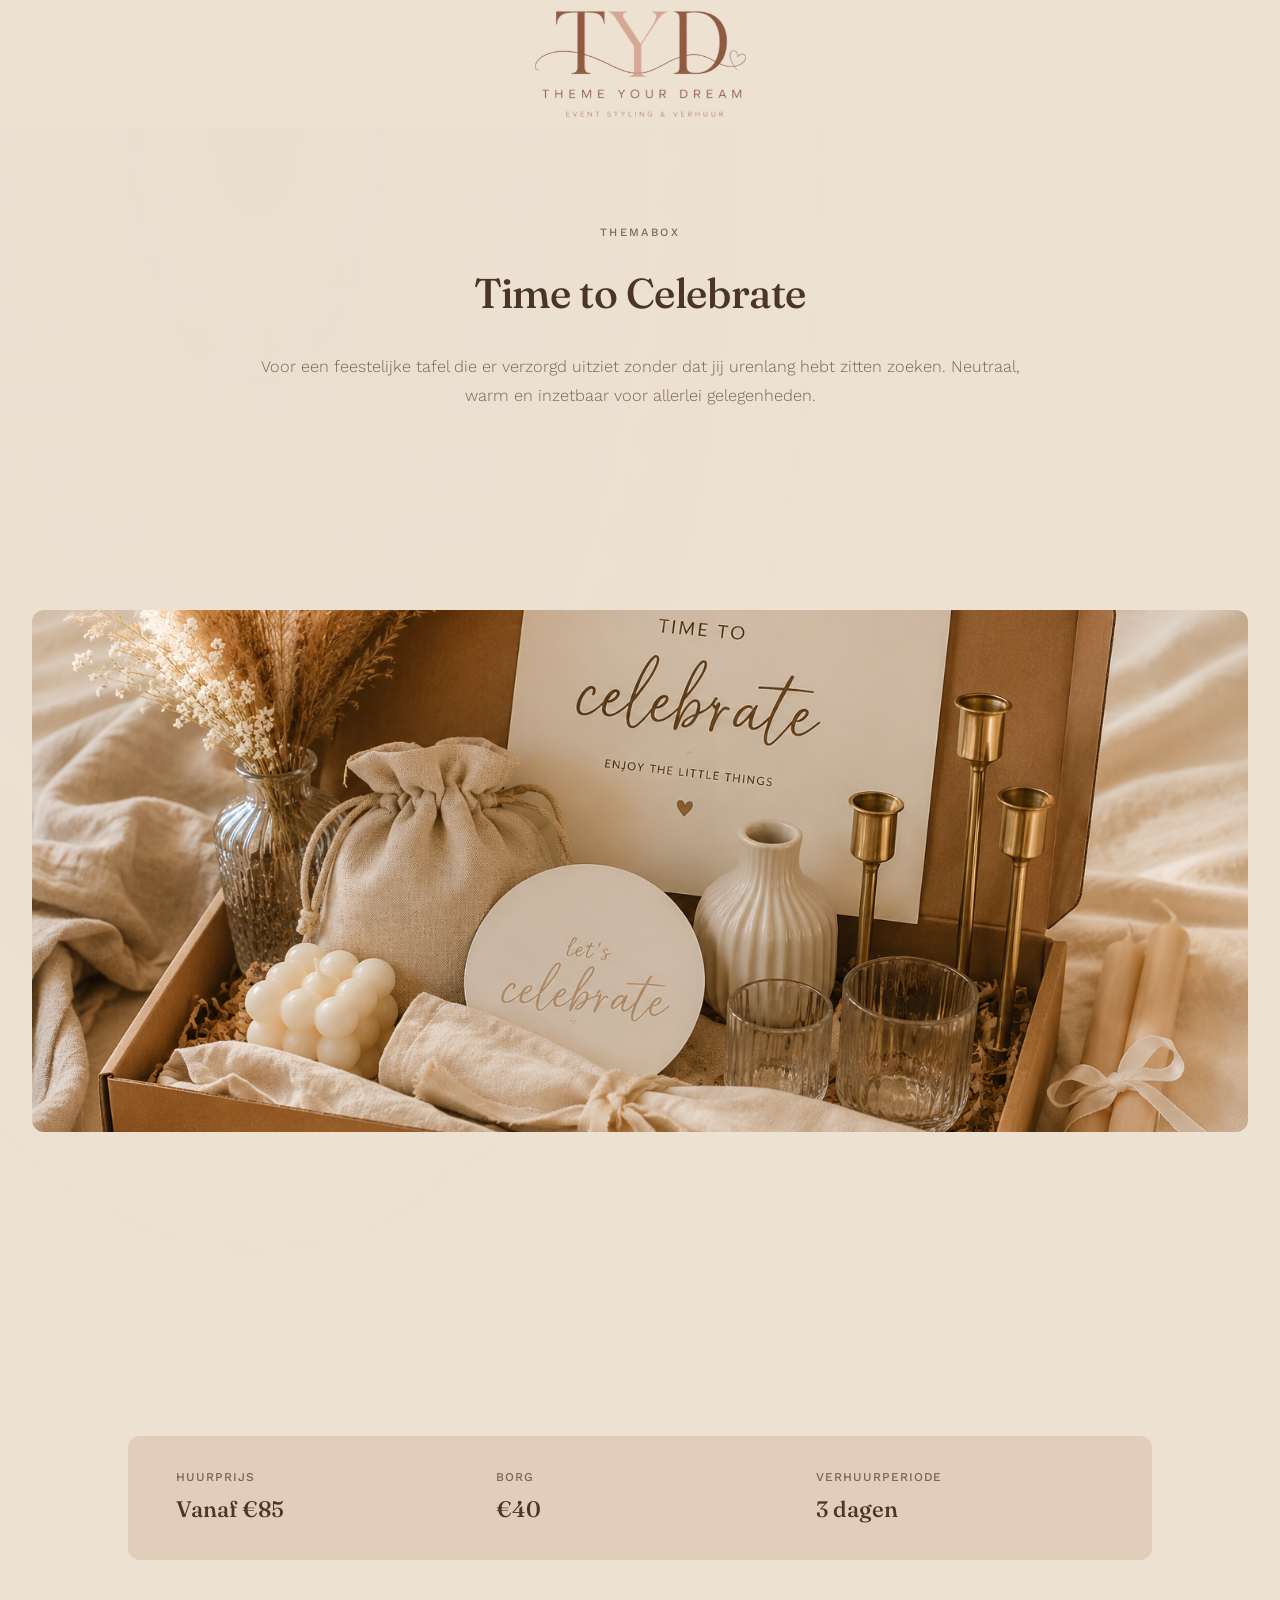
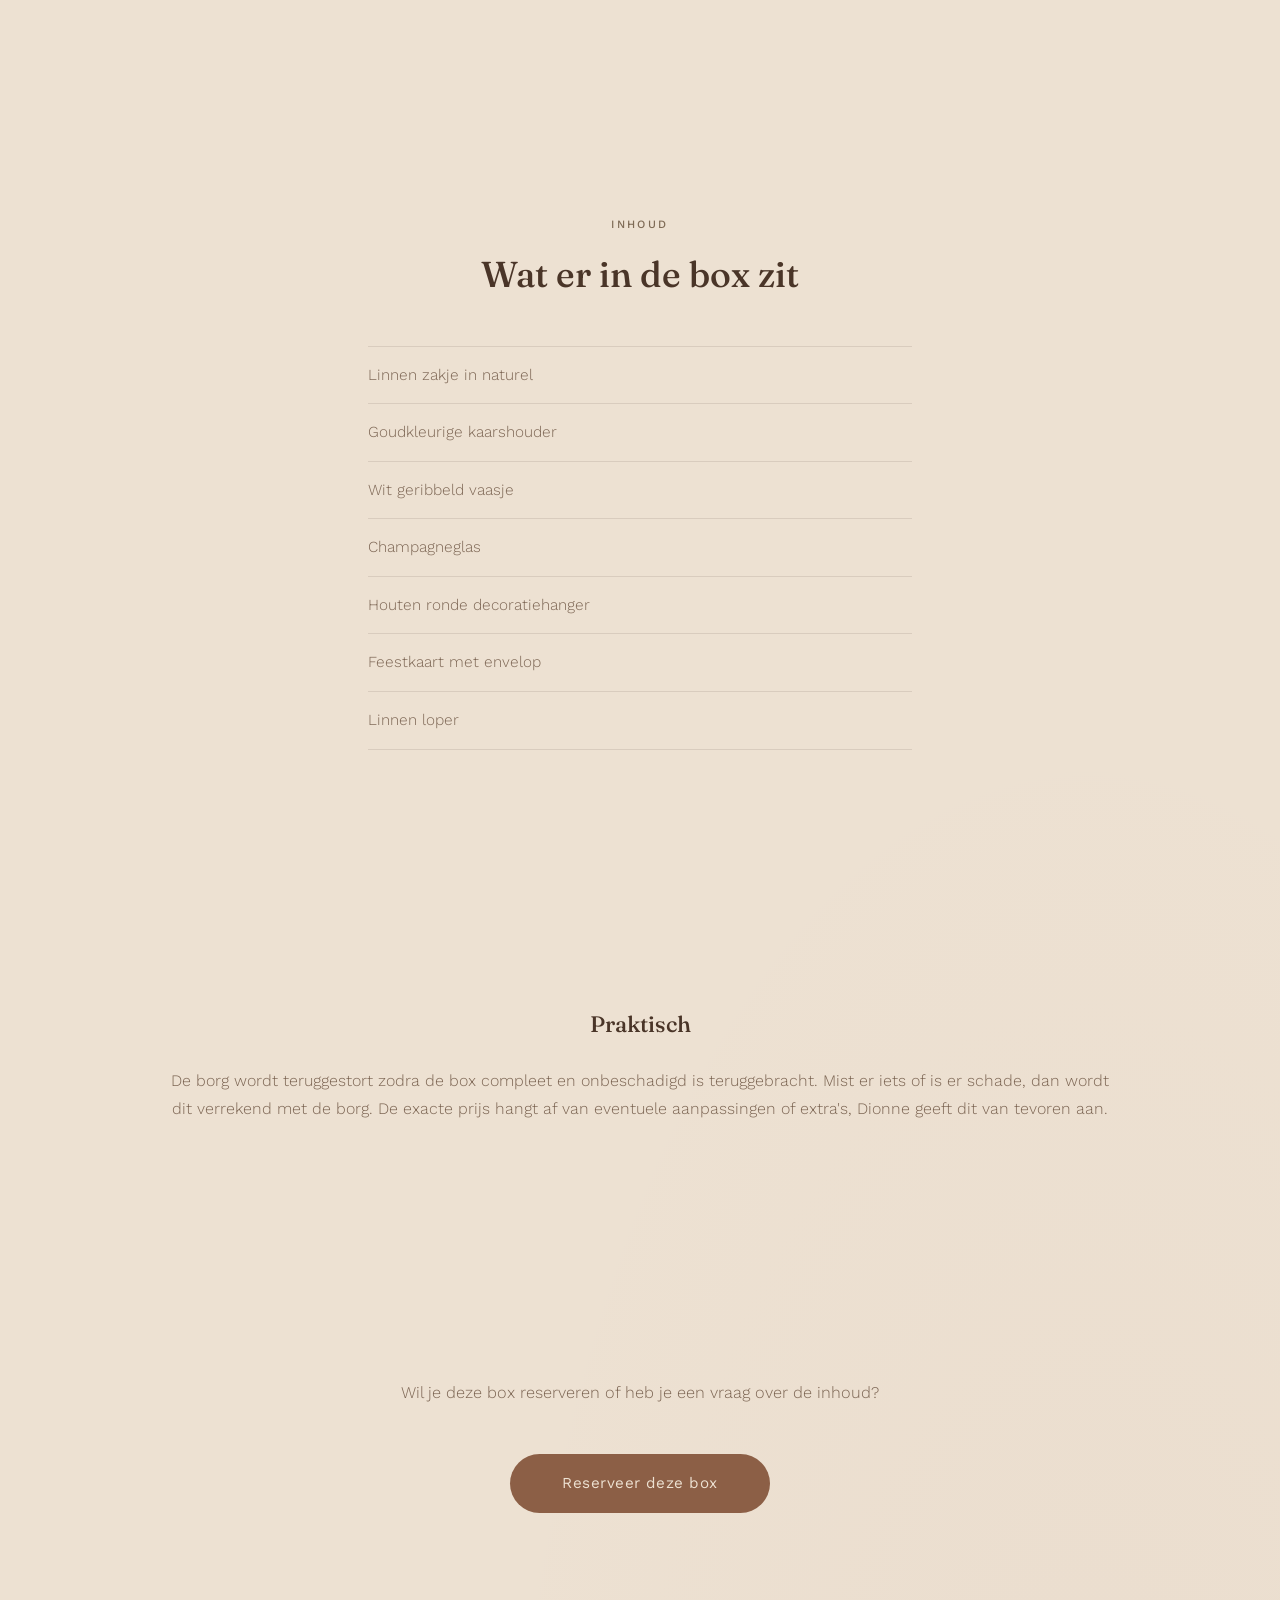
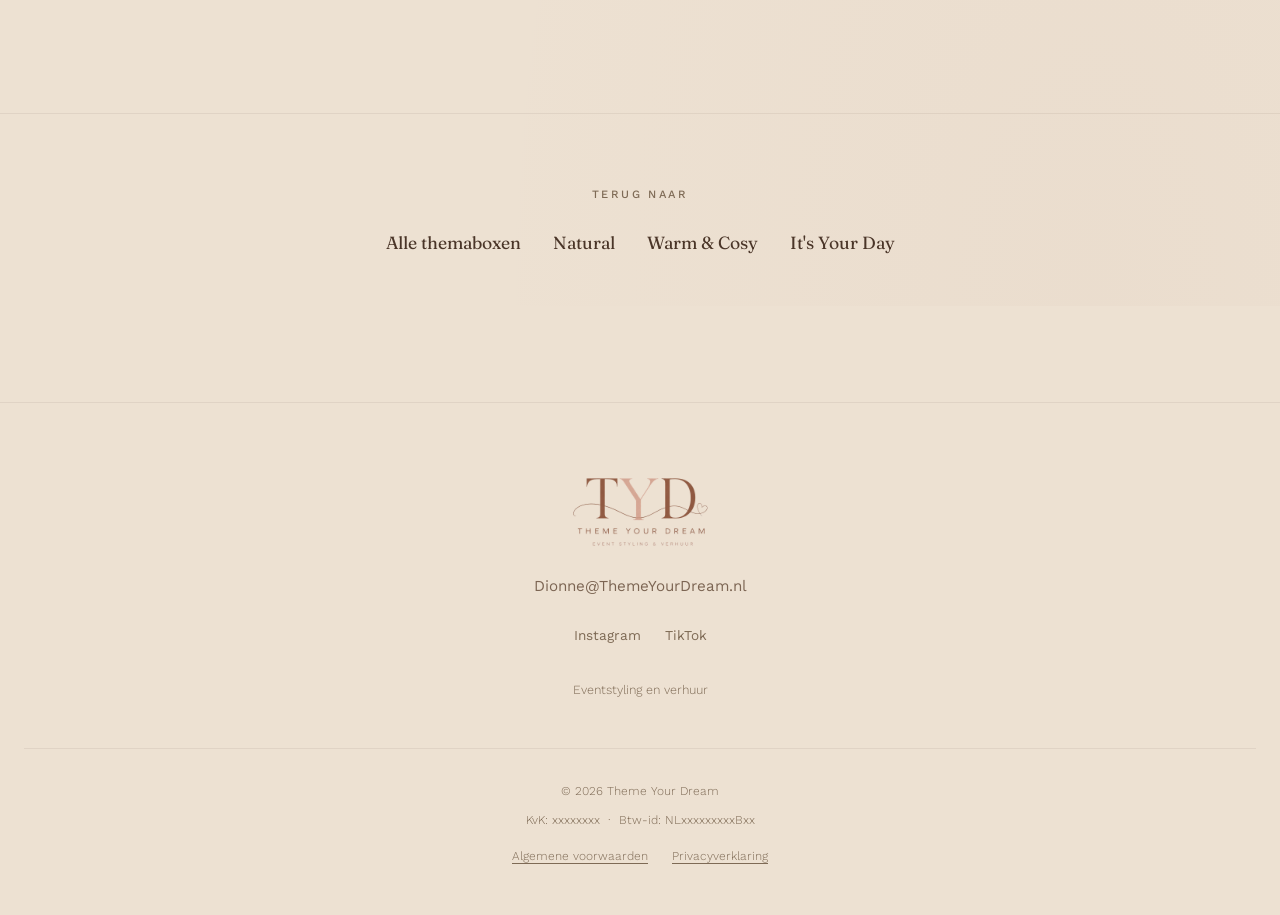
==== commit 12f4189e: "Pas CTA-knoppen aan op alle boxpagina's Overzicht: 'Reserveer jouw themabox' Detailpagina's: 'Reserv" ====
--- a/box-celebrate.html
+++ b/box-celebrate.html
@@ -95,7 +95,7 @@
       <p class="section__lead">
         Wil je deze box reserveren of heb je een vraag over de inhoud?
       </p>
-      <a class="cta" href="mailto:Dionne@ThemeYourDream.nl">Vertel Dionne jouw idee</a>
+      <a class="cta" href="mailto:Dionne@ThemeYourDream.nl">Reserveer deze box</a>
     </section>
 
     <section class="also-see" aria-label="Ook bekijken">
